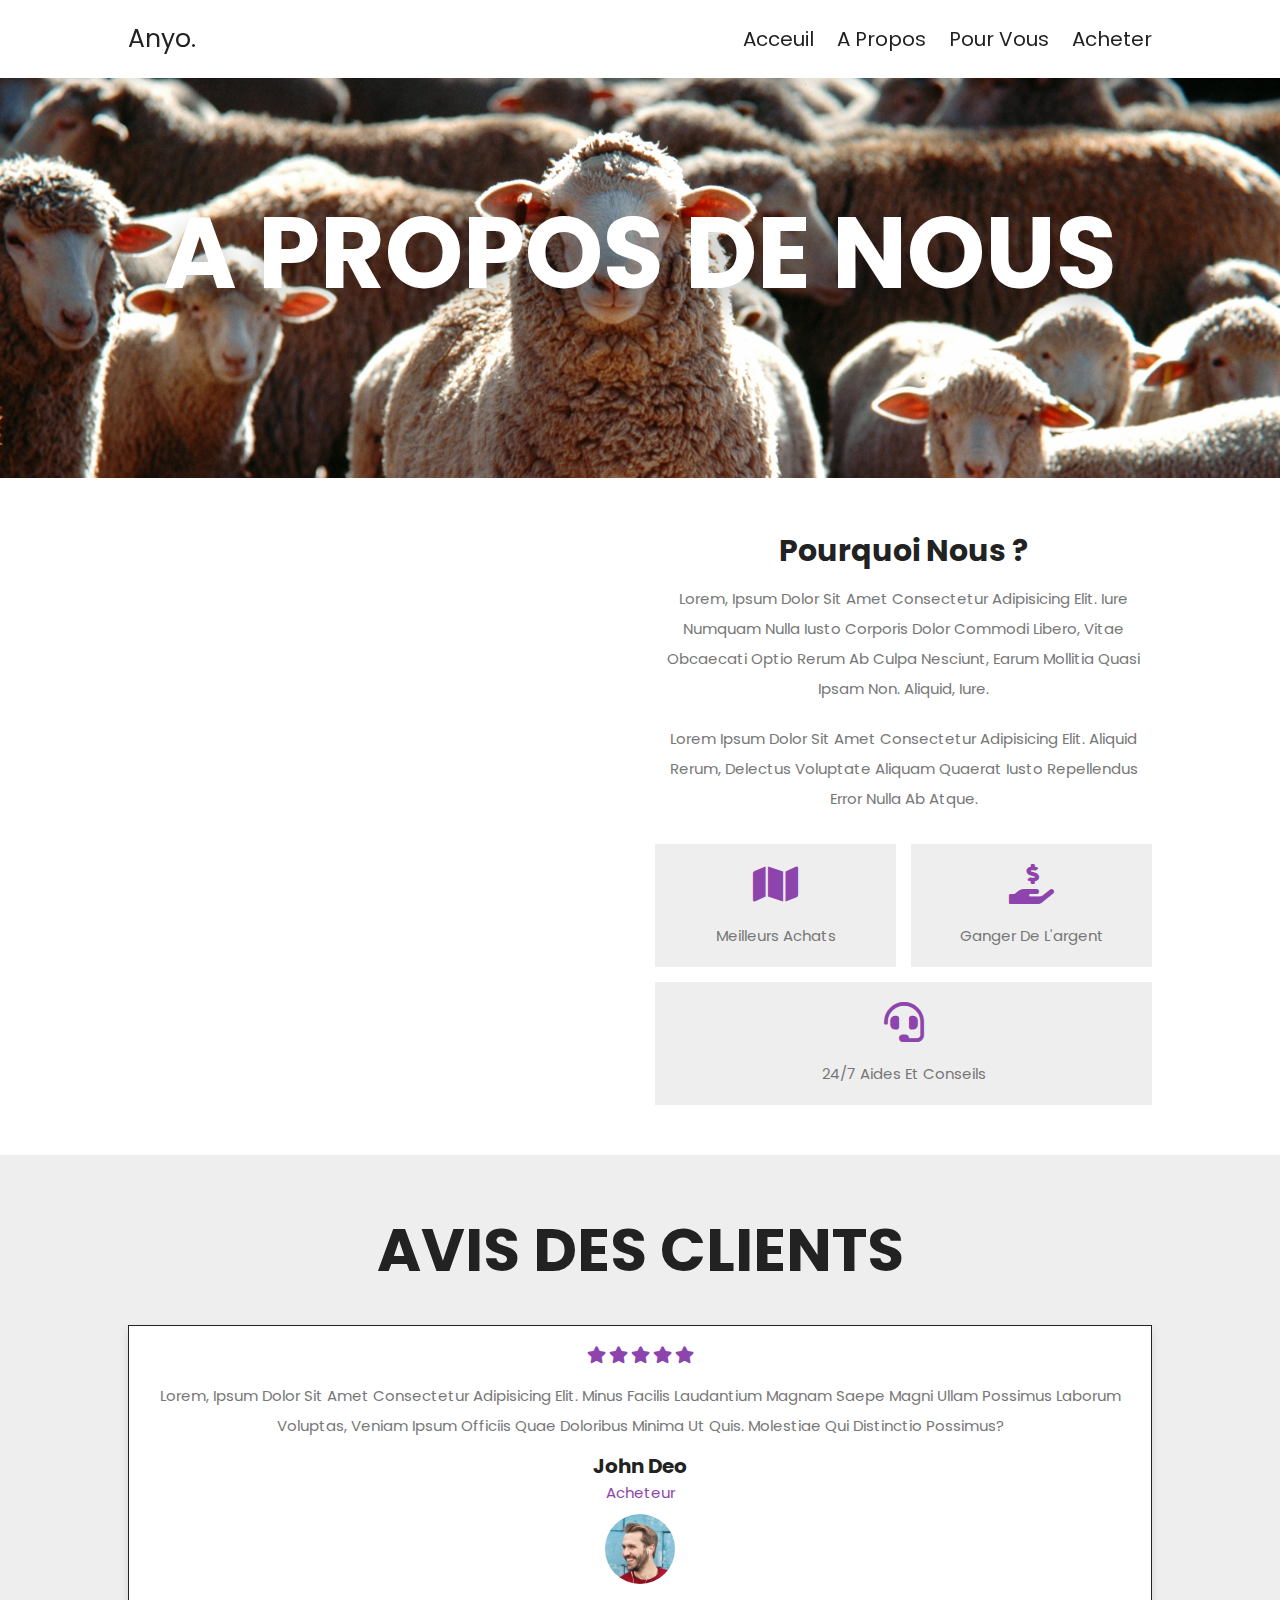
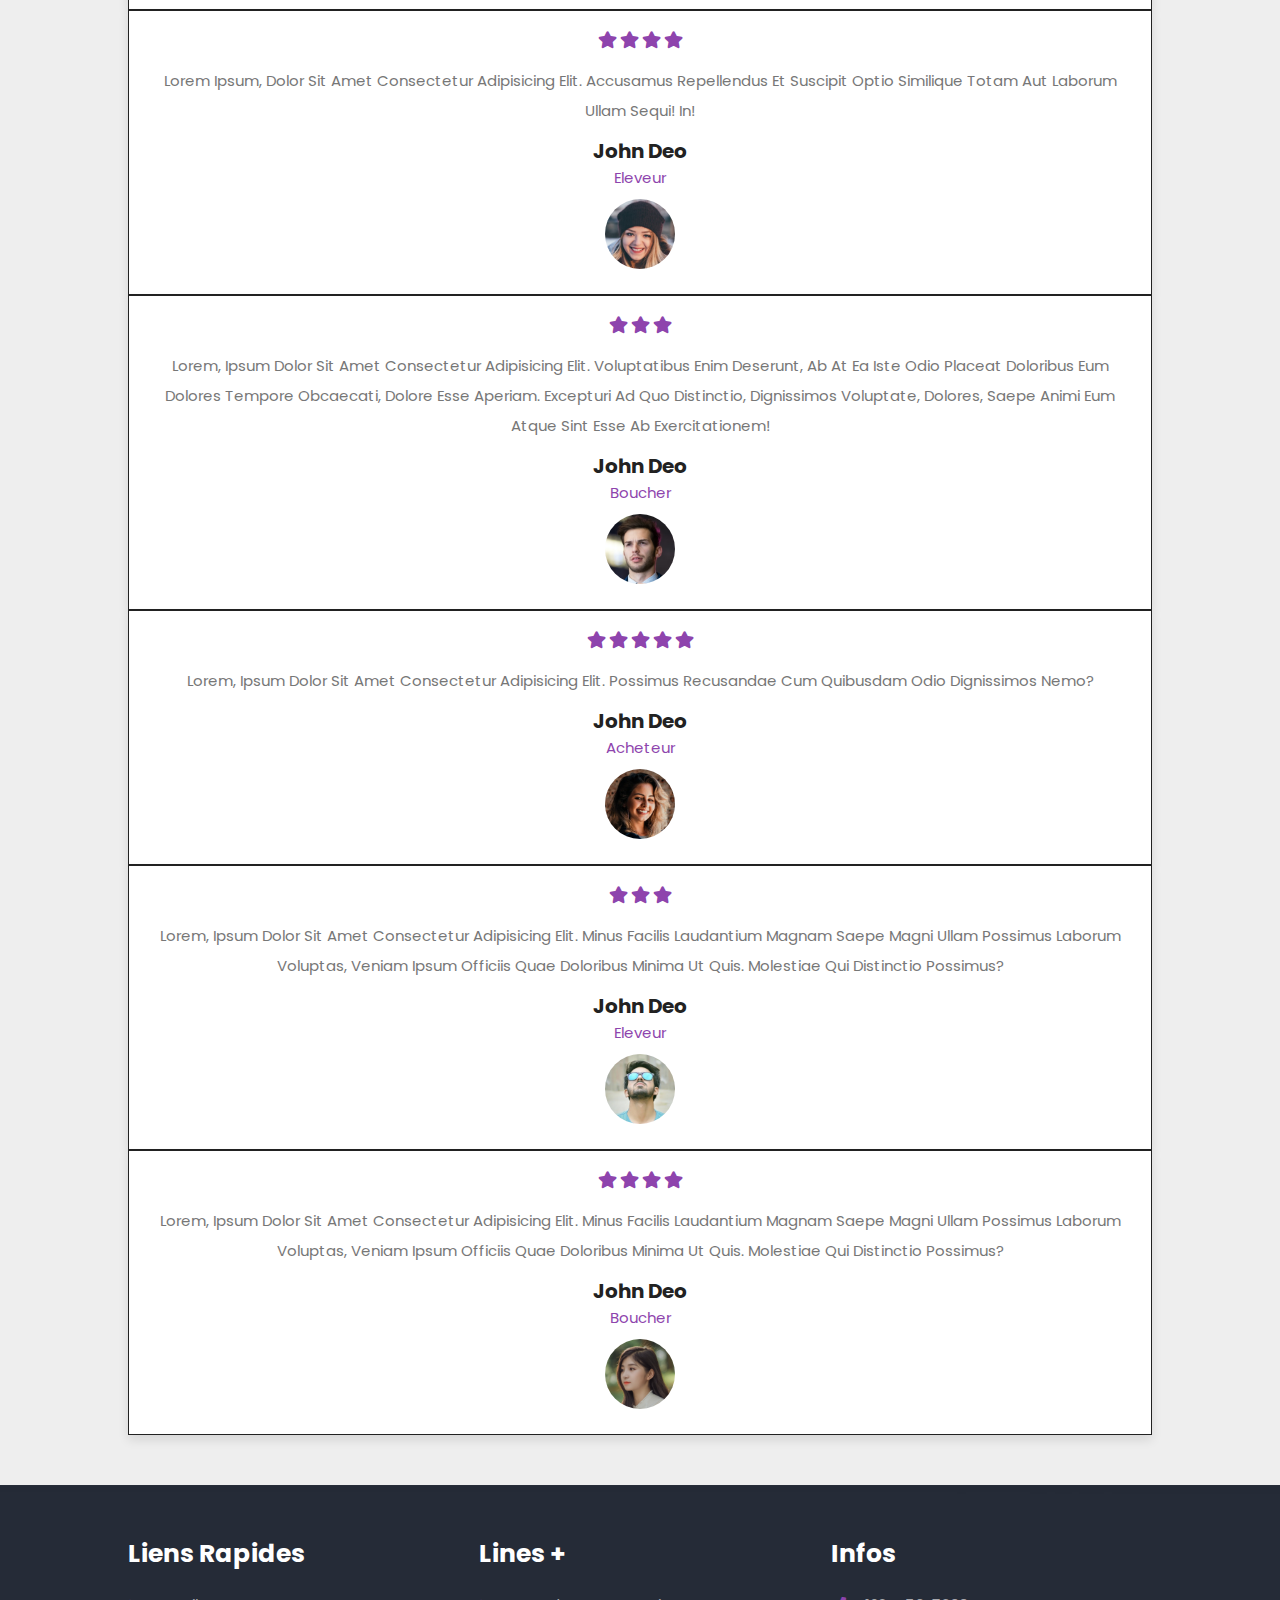
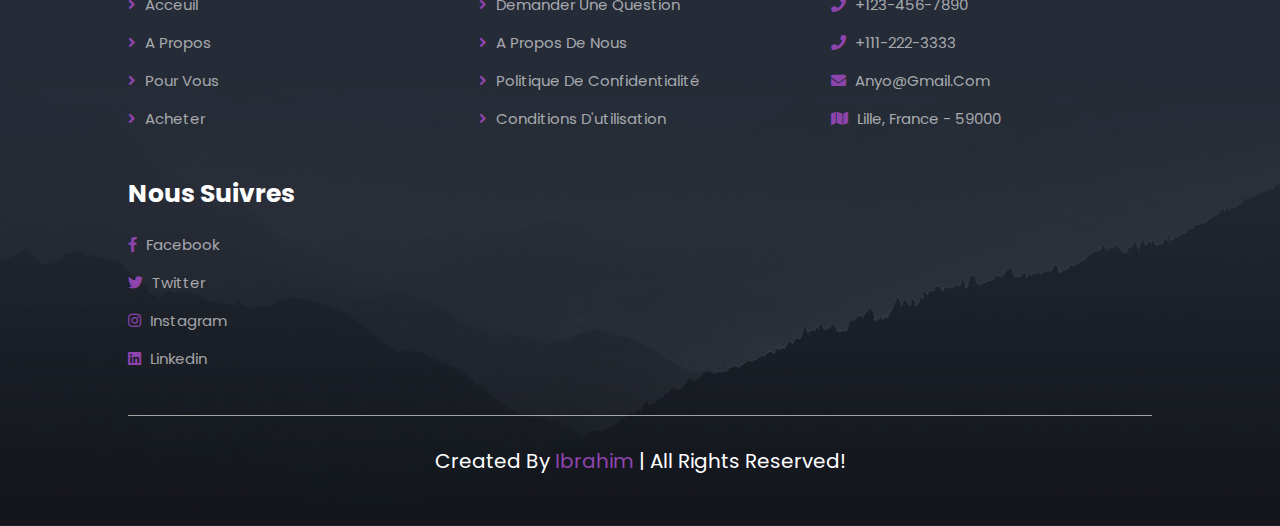
==== agneau/about.html @ 2a2ab8d9 "Agneau first" ====
<!DOCTYPE html>
<html lang="en">
<head>
   <meta charset="UTF-8">
   <meta http-equiv="X-UA-Compatible" content="IE=edge">
   <meta name="viewport" content="width=device-width, initial-scale=1.0">
   <title>about</title>

   <!-- swiper css link  -->
   <link rel="stylesheet" href="https://unpkg.com/swiper@7/swiper-bundle.min.css" />

   <!-- font awesome cdn link  -->
   <link rel="stylesheet" href="https://cdnjs.cloudflare.com/ajax/libs/font-awesome/5.15.4/css/all.min.css">

   <!-- custom css file link  -->
   <link rel="stylesheet" href="css/style.css">

</head>
<body>
   
<!-- header section starts  -->

<section class="header">

   <a href="home.html" class="logo">Anyo.</a>

   <nav class="navbar">
      <a href="/home.html">Acceuil</a>
      <a href="about.html">A Propos</a>
      <a href="package.html">Pour Vous</a>
      <a href="book.html">Acheter</a>
   </nav>

   <div id="menu-btn" class="fas fa-bars"></div>

</section>

<!-- header section ends -->

<div class="heading" style="background:url(images/anoyPic11.jpg) no-repeat">
   <h1>A Propos De Nous</h1>
</div>

<!-- about section starts  -->

<section class="about">

   <div class="image">
      <img src="images/elevage3.jpg" alt="">
   </div>

   <div class="content">
      <h3>Pourquoi Nous ?</h3>
      <p>Lorem, ipsum dolor sit amet consectetur adipisicing elit. Iure numquam nulla iusto corporis dolor commodi libero, vitae obcaecati optio rerum ab culpa nesciunt, earum mollitia quasi ipsam non. Aliquid, iure.</p>
      <p>Lorem ipsum dolor sit amet consectetur adipisicing elit. Aliquid rerum, delectus voluptate aliquam quaerat iusto repellendus error nulla ab atque.</p>
      <div class="icons-container">
         <div class="icons">
            <i class="fas fa-map"></i>
            <span>Meilleurs Achats</span>
         </div>
         <div class="icons">
            <i class="fas fa-hand-holding-usd"></i>
            <span>Ganger De L'argent</span>
         </div>
         <div class="icons">
            <i class="fas fa-headset"></i>
            <span>24/7 Aides Et Conseils</span>
         </div>
      </div>
   </div>

</section>

<!-- about section ends -->

<!-- reviews section starts  -->

<section class="reviews">

   <h1 class="heading-title"> Avis des clients </h1>

   <div class="swiper reviews-slider">

      <div class="swiper-wrapper">

         <div class="swiper-slide slide">
            <div class="stars">
               <i class="fas fa-star"></i>
               <i class="fas fa-star"></i>
               <i class="fas fa-star"></i>
               <i class="fas fa-star"></i>
               <i class="fas fa-star"></i>
            </div>
            <p>Lorem, ipsum dolor sit amet consectetur adipisicing elit. Minus facilis laudantium magnam saepe magni ullam possimus laborum voluptas, veniam ipsum officiis quae doloribus minima ut quis. Molestiae qui distinctio possimus?</p>
            <h3>john deo</h3>
            <span>Acheteur</span>
            <img src="images/pic-1.png" alt="">
         </div>

         <div class="swiper-slide slide">
            <div class="stars">
               <i class="fas fa-star"></i>
               <i class="fas fa-star"></i>
               <i class="fas fa-star"></i>
               <i class="fas fa-star"></i>
            </div>
            <p>Lorem ipsum, dolor sit amet consectetur adipisicing elit. Accusamus repellendus et suscipit optio similique totam aut laborum ullam sequi! In!</p>
            <h3>john deo</h3>
            <span>Eleveur</span>
            <img src="images/pic-2.png" alt="">
         </div>

         <div class="swiper-slide slide">
            <div class="stars">
               <i class="fas fa-star"></i>
               <i class="fas fa-star"></i>
               <i class="fas fa-star"></i>
            </div>
            <p>Lorem, ipsum dolor sit amet consectetur adipisicing elit. Voluptatibus enim deserunt, ab at ea iste odio placeat doloribus eum dolores tempore obcaecati, dolore esse aperiam. Excepturi ad quo distinctio, dignissimos voluptate, dolores, saepe animi eum atque sint esse ab exercitationem!</p>
            <h3>john deo</h3>
            <span>Boucher</span>
            <img src="images/pic-3.png" alt="">
         </div>

         <div class="swiper-slide slide">
            <div class="stars">
               <i class="fas fa-star"></i>
               <i class="fas fa-star"></i>
               <i class="fas fa-star"></i>
               <i class="fas fa-star"></i>
               <i class="fas fa-star"></i>
            </div>
            <p>Lorem, ipsum dolor sit amet consectetur adipisicing elit. Possimus recusandae cum quibusdam odio dignissimos nemo?</p>
            <h3>john deo</h3>
            <span>Acheteur</span>
            <img src="images/pic-4.png" alt="">
         </div>

         <div class="swiper-slide slide">
            <div class="stars">
               <i class="fas fa-star"></i>
               <i class="fas fa-star"></i>
               <i class="fas fa-star"></i>
            </div>
            <p>Lorem, ipsum dolor sit amet consectetur adipisicing elit. Minus facilis laudantium magnam saepe magni ullam possimus laborum voluptas, veniam ipsum officiis quae doloribus minima ut quis. Molestiae qui distinctio possimus?</p>
            <h3>john deo</h3>
            <span>Eleveur</span>
            <img src="images/pic-5.png" alt="">
         </div>

         <div class="swiper-slide slide">
            <div class="stars">
               <i class="fas fa-star"></i>
               <i class="fas fa-star"></i>
               <i class="fas fa-star"></i>
               <i class="fas fa-star"></i>
            </div>
            <p>Lorem, ipsum dolor sit amet consectetur adipisicing elit. Minus facilis laudantium magnam saepe magni ullam possimus laborum voluptas, veniam ipsum officiis quae doloribus minima ut quis. Molestiae qui distinctio possimus?</p>
            <h3>john deo</h3>
            <span>Boucher</span>
            <img src="images/pic-6.png" alt="">
         </div>

      </div>

   </div>

</section>

<!-- reviews section ends -->















<!-- footer section starts  -->

<section class="footer">

   <div class="box-container">

      <div class="box">
         
         <h3>Liens Rapides</h3>
         <a href="/home.html"> <i class="fas fa-angle-right"></i> Acceuil</a>
         <a href="/about.html"> <i class="fas fa-angle-right"></i> A Propos</a>
         <a href="/package.html"> <i class="fas fa-angle-right"></i> Pour Vous</a>
         <a href="/book.html"> <i class="fas fa-angle-right"></i> Acheter</a>
      </div>

      <div class="box">
         <h3>Lines +</h3>
         <a href="#"> <i class="fas fa-angle-right"></i> Demander Une Question</a>
         <a href="#"> <i class="fas fa-angle-right"></i> A Propos De Nous</a>
         <a href="#"> <i class="fas fa-angle-right"></i> Politique De Confidentialité</a>
         <a href="#"> <i class="fas fa-angle-right"></i> Conditions D'utilisation</a>
      </div>

      <div class="box">
         <h3>infos</h3>
         <a href="#"> <i class="fas fa-phone"></i> +123-456-7890 </a>
         <a href="#"> <i class="fas fa-phone"></i> +111-222-3333 </a>
         <a href="#"> <i class="fas fa-envelope"></i> anyo@gmail.com </a>
         <a href="#"> <i class="fas fa-map"></i> Lille, France - 59000 </a>
      </div>

      <div class="box">
         <h3>Nous Suivres</h3>
         <a href="#"> <i class="fab fa-facebook-f"></i> facebook </a>
         <a href="#"> <i class="fab fa-twitter"></i> twitter </a>
         <a href="#"> <i class="fab fa-instagram"></i> instagram </a>
         <a href="#"> <i class="fab fa-linkedin"></i> linkedin </a>
      </div>

   </div>

   <div class="credit"> created by <span>Ibrahim</span> | all rights reserved! </div>

</section>

<!-- footer section ends -->










<!-- swiper js link  -->
<script src="https://unpkg.com/swiper@7/swiper-bundle.min.js"></script>

<!-- custom js file link  -->
<script src="js/script.js"></script>

</body>
</html>
---- agneau/css/style.css ----
@import url('https://fonts.googleapis.com/css2?family=Poppins:wght@100;200;300;400;500;600&display=swap');

:root{
   --main-color:#8e44ad;
   --black:#222;
   --white:#fff;
   --light-black:#777;
   --light-white:#fff9;
   --dark-bg:rgba(0,0,0,.7);
   --light-bg:#eee;
   --border:.1rem solid var(--black);
   --box-shadow:0 .5rem 1rem rgba(0,0,0,.1);
   --text-shadow:0 1.5rem 3rem rgba(0,0,0,.3);
}

*{
   font-family: 'Poppins', sans-serif;
   margin:0; padding:0;
   box-sizing: border-box;
   outline: none; border:none;
   text-decoration: none;
   text-transform: capitalize;
}

html{
   font-size: 62.5%;
   overflow-x: hidden;
}






html::-webkit-scrollbar{
   width: 1rem;
}

html::-webkit-scrollbar-track{
   background-color: var(--white);
}

html::-webkit-scrollbar-thumb{
   background-color: var(--main-color);
}

section{
   padding:5rem 10%;
}

@keyframes fadeIn {
   0%{
      transform: scale(0);
      opacity: 0;
   }
}

.heading{
   background-size: cover !important;
   background-position: center !important;
   padding-top: 10rem;
   padding-bottom:15rem;
   display: flex;
   align-items: center;
   justify-content: center;
}

.heading h1{
   font-size: 10rem;
   text-transform: uppercase;
   color:var(--white);
   text-shadow: var(--text-shadow);
}

.btn{
   display: inline-block;
   background: var(--black);
   margin-top: 1rem;
   color:var(--white);
   font-size: 1.7rem;
   padding:1rem 3rem;
   cursor: pointer;
}

.btn:hover{
   background: var(--main-color);
}

.heading-title{
   text-align: center;
   margin-bottom: 3rem;
   font-size: 6rem;
   text-transform: uppercase;
   color:var(--black);
}

.header{
   position: sticky;
   top:0; left:0; right:0;
   z-index: 1000;
   background-color: var(--white);
   display: flex;
   padding-top: 2rem;
   padding-bottom: 2rem;
   box-shadow: var(--box-shadow);
   align-items: center;
   justify-content: space-between;
}

.header .logo{
   font-size: 2.5rem;
   color:var(--black);
}

.header .navbar a{
   font-size: 2rem;
   margin-left: 2rem;
   color:var(--black);
}

.header .navbar a:hover{
   color:var(--main-color);
}

#menu-btn{
   font-size: 2.5rem;
   cursor: pointer;
   color:var(--black);
   display: none;
}

.home{
   padding:0;
}

.home .slide{
   text-align: center;
   padding:2rem;
   display: flex;
   align-items: center;
   justify-content: center;
   background-size: cover !important;
   background-position: center !important;
   min-height: 60rem;
}

.home .slide .content{
   width: 85rem;
   display: none;
}

.home .swiper-slide-active .content{
   display: inline-block;
}

.home .slide .content span{
   display: block;
   font-size: 2.2rem;
   color: var(--light-white);
   padding-bottom: 1rem;
   animation:fadeIn .2s linear backwards .2s;
}

.home .slide .content h3{
   font-size: 6vw;
   color:var(--white);
   text-transform: uppercase;
   line-height: 1;
   text-shadow: var(--text-shadow);
   padding:1rem 0;
   animation:fadeIn .2s linear backwards .4s;
}

.home .slide .content .btn{
   animation:fadeIn .2s linear backwards .6s;
}

.home .swiper-button-next,
.home .swiper-button-prev{
   top:inherit;
   left: inherit;
   bottom: 0;
   right: 0;
   height: 7rem;
   width: 7rem;
   background: var(--white);
   color:var(--black);
}

.home .swiper-button-next:hover,
.home .swiper-button-prev:hover{
   background: var(--main-color);
   color:var(--white);
}

.home .swiper-button-next::after,
.home .swiper-button-prev::after{
   font-size: 2rem;
}

.home .swiper-button-prev{
   right: 7rem;
}

.services .box-container{
   display: grid;
   grid-template-columns: repeat(auto-fit, minmax(16rem, 1fr));
   gap: 1.5rem;
}

.services .box-container .box{
   padding:3rem 2rem;
   text-align: center;
   background: var(--main-color);
   cursor: pointer;
}

.services .box-container .box:hover{
   background: var(--black);
}

.services .box-container .box img{
   height: 7rem;
}

.services .box-container .box h3{
   color:var(--white);
   font-size: 1.7rem;
   padding-top: 1rem;
}

.home-about{
   display: flex;
   align-items: center;
   flex-wrap: wrap;
}

.home-about .image{
   flex:1 1 41rem;
}

.home-about .image img{
   width: 100%;
}

.home-about .content{
   flex:1 1 41rem;
   padding:3rem;
   background: var(--light-bg);
}

.home-about .content h3{
   font-size: 3rem;
   color:var(--black);
}

.home-about .content p{
   font-size: 1.5rem;
   padding:1rem 0;
   line-height: 2;
   color:var(--black);
}

.home-packages{
   background: var(--light-bg);
}

.home-packages .box-container{
   display: grid;
   grid-template-columns: repeat(auto-fit, minmax(30rem, 1fr));
   gap: 2rem;
}

.home-packages .box-container .box{
   border:var(--border);
   box-shadow: var(--box-shadow);
   background: var(--white);
}

.home-packages .box-container .box:hover .image img{
   transform: scale(1.1);
}

.home-packages .box-container .box .image{
   height: 25rem;
   overflow: hidden;
}

.home-packages .box-container .box .image img{
   height: 100%;
   width: 100%;
   object-fit: cover;
   transition: .2s linear;
}

.home-packages .box-container .box .content{
   padding:2rem;
   text-align: center;
}

.home-packages .box-container .box .content h3{
   font-size: 2.5rem;
   color:var(--black);
}

.home-packages .box-container .box .content p{
   font-size: 1.5rem;
   color:var(--light-black);
   line-height: 2;
   padding:1rem 0;
}

.home-packages .load-more{
   text-align: center;
   margin-top: 2rem;
}

.home-offer{
   text-align: center;
}

.home-offer .content{
   max-width:70rem;
   margin:0 auto;
}

.home-offer .content h3{
   font-size: 3.5rem;
   text-transform: uppercase;
   color:var(--black);
}

.home-offer .content p{
   font-size: 1.5rem;
   color:var(--light-black);
   line-height: 2;
   padding:1rem 0;
}

.about{
   display: flex;
   align-items: center;
   flex-wrap: wrap;
   gap:3rem;
}

.about .image{
   flex:1 1 41rem;
}

.about .image img{
   width: 100%;
}

.about .content{
   flex:1 1 41rem;
   text-align: center;
}

.about .content h3{
   font-size: 3rem;
   color:var(--black);
}

.about .content p{
   font-size: 1.5rem;
   color:var(--light-black);
   line-height: 2;
   padding:1rem 0;
}

.about .content .icons-container{
   margin-top: 2rem;
   display: flex;
   flex-wrap: wrap;
   gap:1.5rem;
   align-items: flex-end;
}

.about .content .icons-container .icons{
   background: var(--light-bg);
   padding:2rem;
   flex:1 1 16rem;
}

.about .content .icons-container .icons i{
   font-size: 4rem;
   margin-bottom: 2rem;
   color:var(--main-color);
}

.about .content .icons-container .icons span{
   font-size: 1.5rem;
   color:var(--light-black);
   display:block;
}

.reviews{
   background: var(--light-bg);
}

.reviews .slide{
   padding:2rem;
   border:var(--border);
   background: var(--white);
   text-align: center;
   box-shadow: var(--box-shadow);
   user-select: none;
}

.reviews .slide .stars{
   padding-bottom: .5rem;
}

.reviews .slide .stars i{
   font-size: 1.7rem;
   color:var(--main-color);
}

.reviews .slide p{
   font-size: 1.5rem;
   color:var(--light-black);
   line-height: 2;
   padding:1rem 0;
}

.reviews .slide h3{
   font-size: 2rem;
   color:var(--black);
}

.reviews .slide span{
   font-size: 1.5rem;
   color:var(--main-color);
   display: block;
}

.reviews .slide img{
   height: 7rem;
   width: 7rem;
   border-radius: 50%;
   margin-top: 1rem;
}

.packages .box-container{
   display: grid;
   grid-template-columns: repeat(auto-fit, minmax(30rem, 1fr));
   gap: 2rem;
}

.packages .box-container .box{
   border:var(--border);
   box-shadow: var(--box-shadow);
   background: var(--white);
   display: none;
}

.packages .box-container .box:nth-child(1),
.packages .box-container .box:nth-child(2),
.packages .box-container .box:nth-child(3),
.packages .box-container .box:nth-child(4),
.packages .box-container .box:nth-child(5),
.packages .box-container .box:nth-child(6){
   display: inline-block;
}

.packages .box-container .box:hover .image img{
   transform: scale(1.1);
}

.packages .box-container .box .image{
   height: 25rem;
   overflow: hidden;
}

.packages .box-container .box .image img{
   height: 100%;
   width: 100%;
   object-fit: cover;
   transition: .2s linear;
}

.packages .box-container .box .content{
   padding:2rem;
   text-align: center;
}

.packages .box-container .box .content h3{
   font-size: 2.5rem;
   color:var(--black);
}

.packages .box-container .box .content p{
   font-size: 1.5rem;
   color:var(--light-black);
   line-height: 2;
   padding:1rem 0;
}

.packages .load-more{
   text-align: center;
   margin-top: 2rem;
}

.booking .book-form{
   padding:2rem;
   background: var(--light-bg);
}

.booking .book-form .flex{
   display: flex;
   flex-wrap: wrap;
   gap:2rem;
}

.booking .book-form .flex .inputBox{
   flex:1 1 41rem;
}

.booking .book-form .flex .inputBox input{
   width: 100%;
   padding:1.2rem 1.4rem;
   font-size: 1.6rem;
   color:var(--light-black);
   text-transform: none;
   margin-top: 1.5rem;
   border:var(--border);
}

.booking .book-form .flex .inputBox input:focus{
   background: var(--black);
   color:var(--white);
}

.booking .book-form .flex .inputBox input:focus::placeholder{
   color:var(--light-white);
}

.booking .book-form .flex .inputBox span{
   font-size: 1.5rem;
   color:var(--light-black);
}

.booking .book-form .btn{
   margin-top: 2rem;
}










.footer{
   background: url(../images/footer-bg.jpg) no-repeat;
   background-size: cover;
   background-position: center;
}

.footer .box-container{
   display: grid;
   grid-template-columns: repeat(auto-fit, minmax(25rem, 1fr));
   gap: 3rem;
}

.footer .box-container .box h3{
   color:var(--white);
   font-size: 2.5rem;
   padding-bottom: 2rem;
}

.footer .box-container .box a{
   color:var(--light-white);
   font-size: 1.5rem;
   padding-bottom: 1.5rem;
   display: block;
}

.footer .box-container .box a i{
   color:var(--main-color);
   padding-right: .5rem;
   transition: .2s linear;
}

.footer .box-container .box a:hover i{
   padding-right: 2rem;
}

.footer .credit{
   text-align: center;
   padding-top: 3rem;
   margin-top: 3rem;
   border-top: .1rem solid var(--light-white);
   font-size: 2rem;
   color:var(--white);
}

.footer .credit span{
   color:var(--main-color);
}
















/* media queries  */

@media (max-width:1200px){

   section{
      padding:3rem 5%;
   }

}

@media (max-width:991px){

   html{
      font-size: 55%;
   }

   section{
      padding:3rem 2rem;
   }

   .home .slide .content h3{
      font-size: 10vw;
   }

}

@media (max-width:768px){

   .heading h1{
      font-size: 4rem;
   }

   #menu-btn{
      display: inline-block;
      transition: .2s linear;
   }

   #menu-btn.fa-times{
      transform: rotate(180deg);
   }

   .header .navbar{
      position: absolute;
      top:99%; left:0; right:0;
      background-color: var(--white);
      border-top: var(--border);
      padding:2rem;
      transition: .2s linear;
      clip-path: polygon(0 0, 100% 0, 100% 0, 0 0);
   }

   .header .navbar.active{
      clip-path: polygon(0 0, 100% 0, 100% 100%, 0 100%);
   }

   .header .navbar a{
      display: block;
      margin:2rem;
      text-align: center;
   }

}

@media (max-width:450px){

   html{
      font-size: 50%;
   }

   .heading-title{
      font-size: 3.5rem;
   }

}
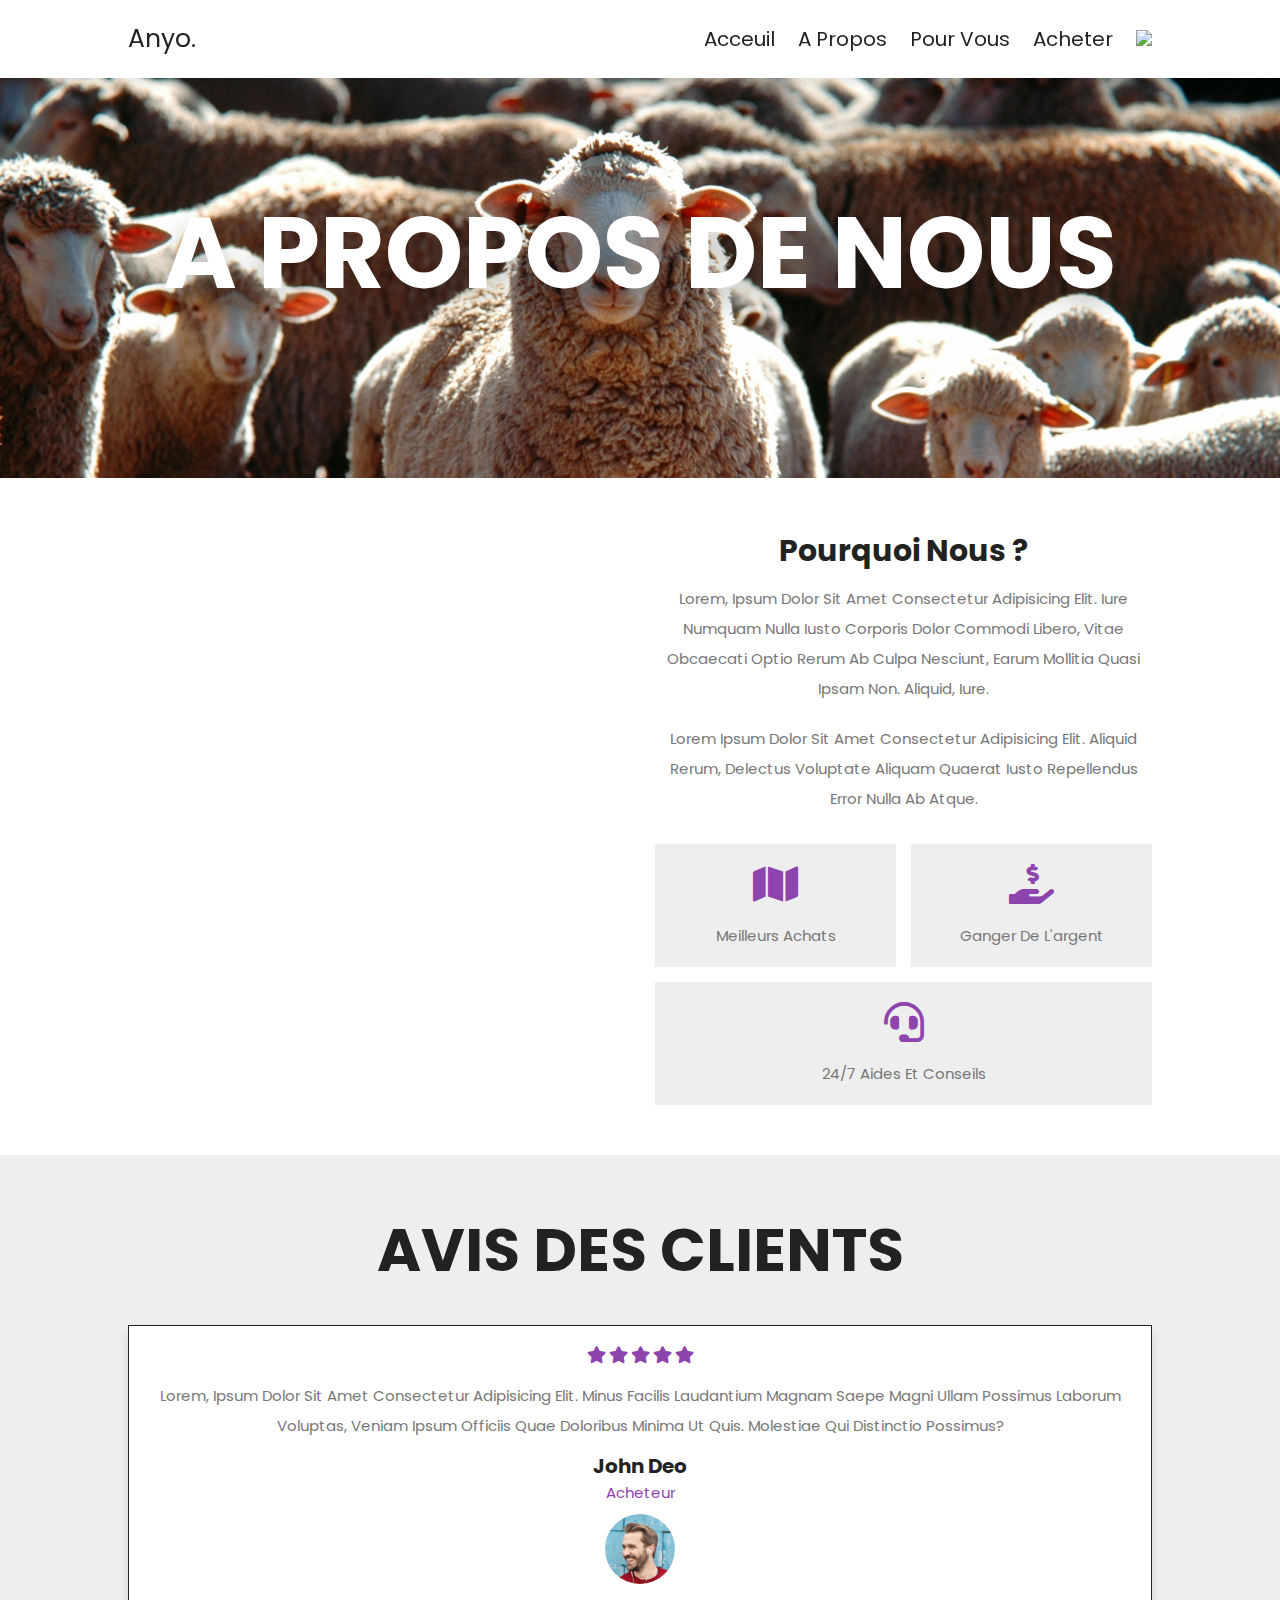
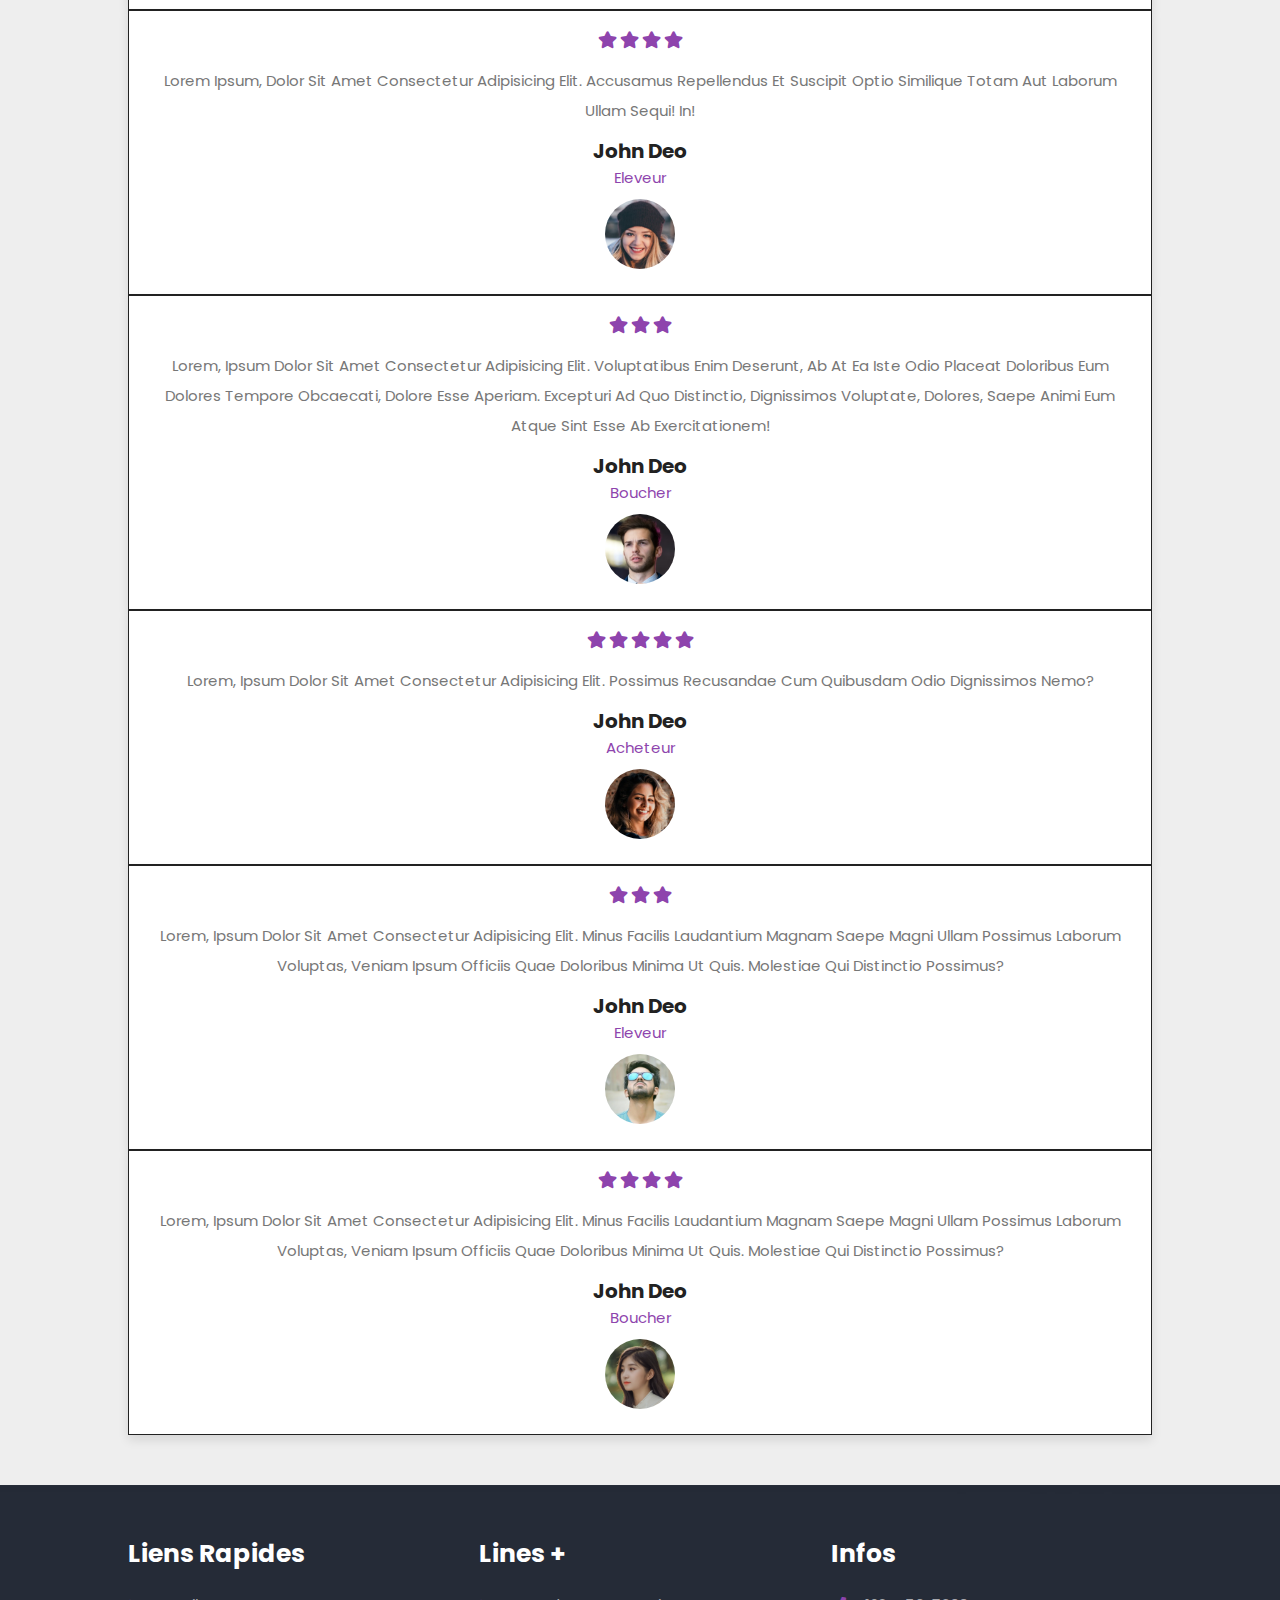
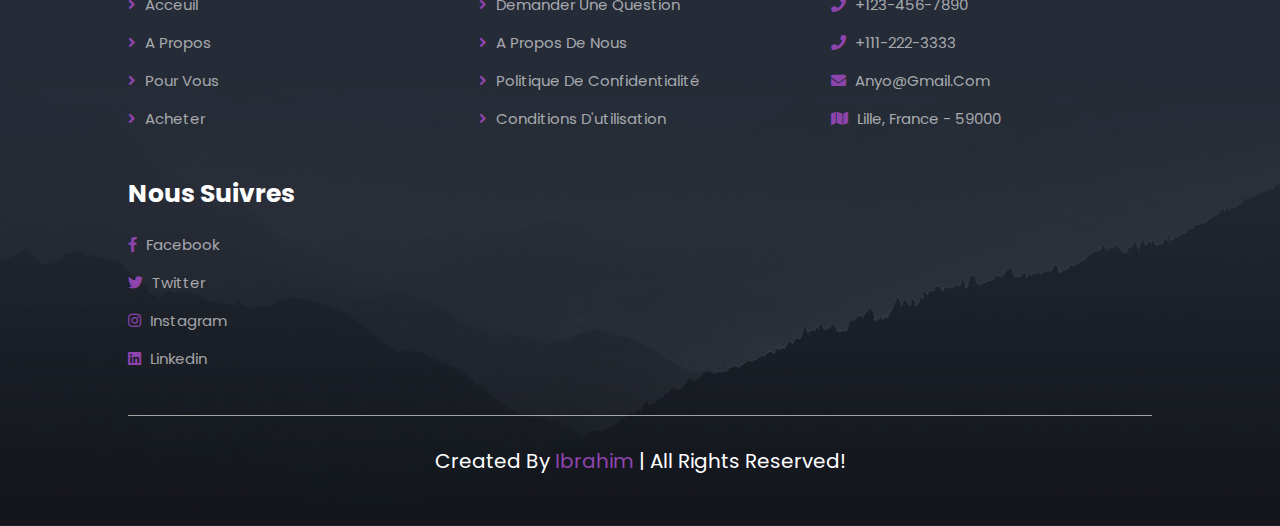
==== commit fd81553d: "Dernière modification, dark mode not working everywhere" ====
--- a/agneau/about.html
+++ b/agneau/about.html
@@ -24,11 +24,13 @@
 
    <a href="home.html" class="logo">Anyo.</a>
 
+  
    <nav class="navbar">
       <a href="/home.html">Acceuil</a>
       <a href="about.html">A Propos</a>
       <a href="package.html">Pour Vous</a>
       <a href="book.html">Acheter</a>
+      <a> <img src="/images/moon.png"  id="icon"></a>
    </nav>
 
    <div id="menu-btn" class="fas fa-bars"></div>
--- a/agneau/css/style.css
+++ b/agneau/css/style.css
@@ -13,6 +13,28 @@
    --text-shadow:0 1.5rem 3rem rgba(0,0,0,.3);
 }
 
+
+
+.dark-theme {
+   --main-color:rgb(43, 35, 35);
+   --black:rgb(167, 20, 20); 
+   --white:#fff;
+   --light-black:rgb(161, 152, 152);
+   --light-white:rgba(248, 248, 248, 0.932);
+   --dark-bg:rgba(0,0,0,.7);
+   --light-bg:rgb(7, 7, 7);
+   --border:.1rem solid var(--black);
+   --box-shadow:0 .5rem 1rem rgba(238, 247, 238, 0.932);
+   --text-shadow:0 1.5rem 3rem rgba(235, 222, 222, 0.3);
+   --background-color : #000;
+} 
+
+#icon{
+   width: 30px;
+   cursor: pointer;
+}
+
+
 *{
    font-family: 'Poppins', sans-serif;
    margin:0; padding:0;
@@ -20,6 +42,11 @@
    outline: none; border:none;
    text-decoration: none;
    text-transform: capitalize;
+   
+}
+
+body{
+   background-color: var(--background-color);
 }
 
 html{
@@ -690,4 +717,7 @@
       font-size: 3.5rem;
    }
 
-}+}
+
+
+
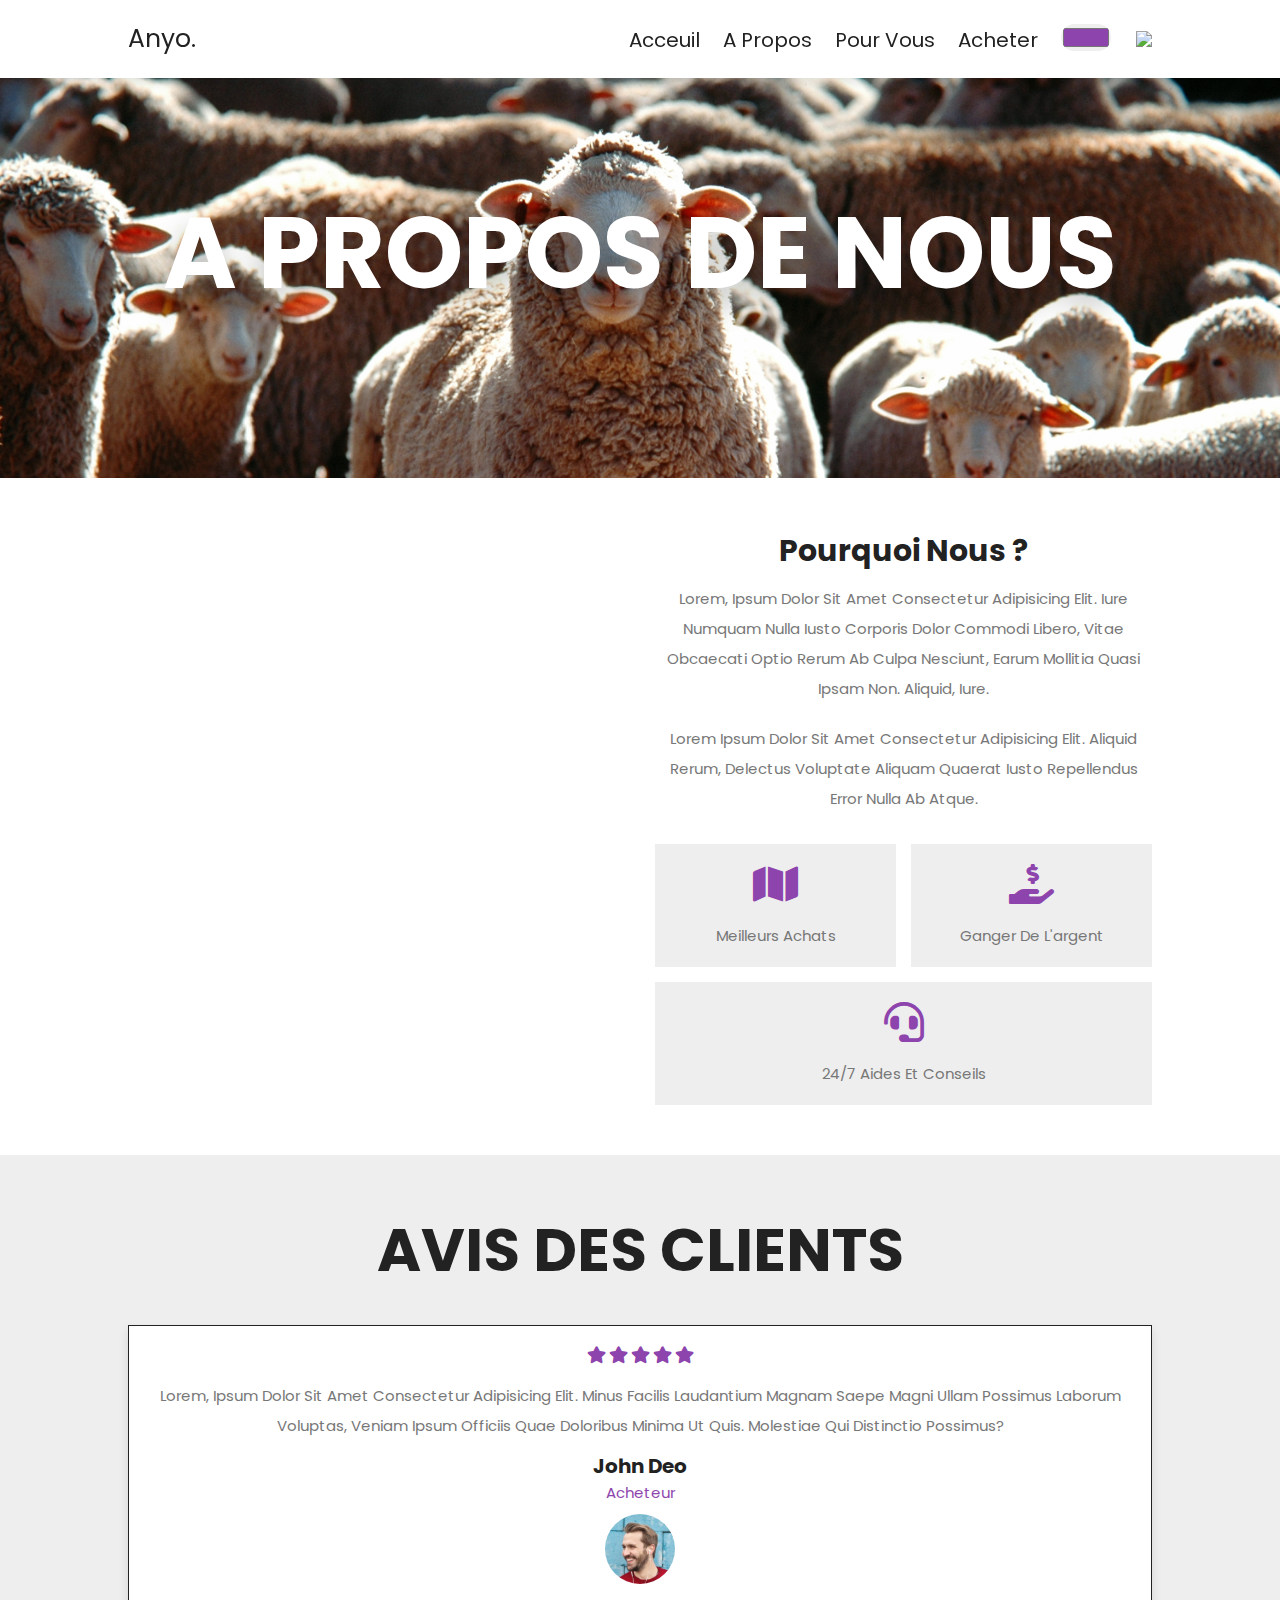
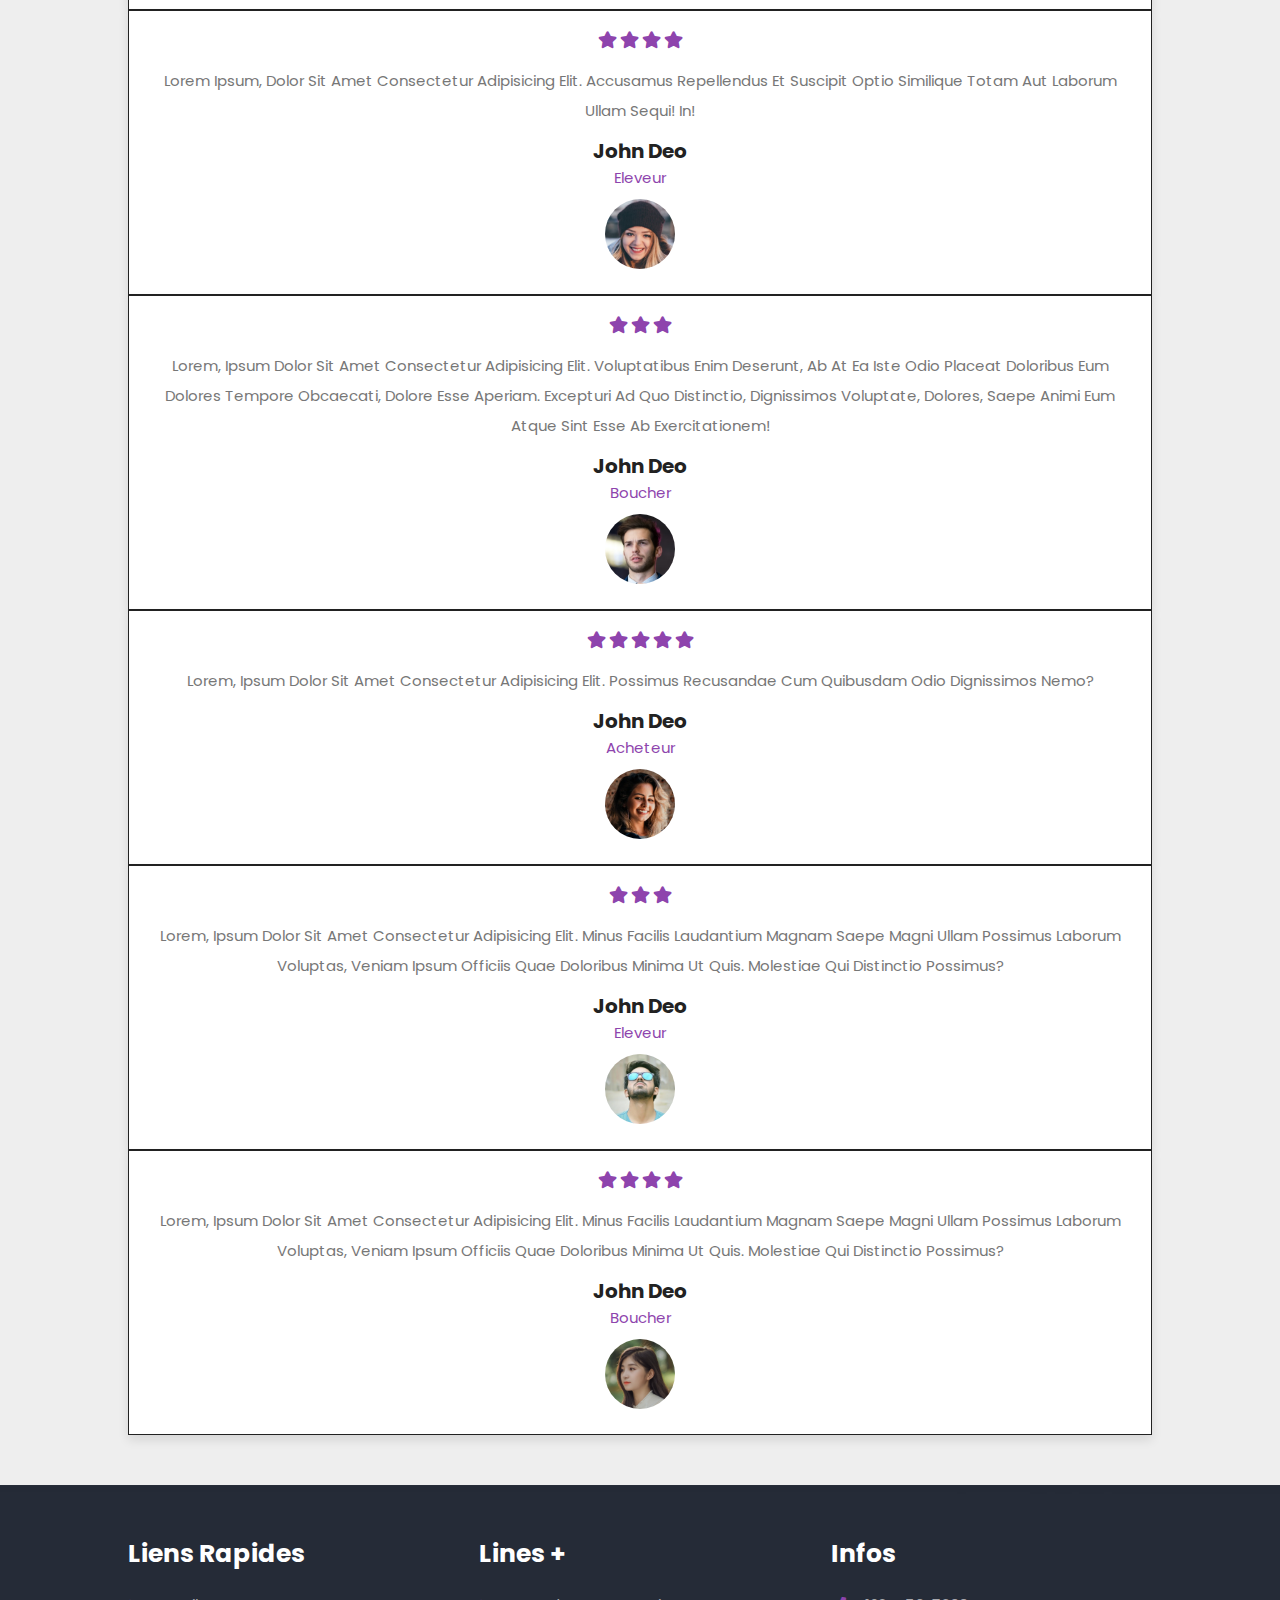
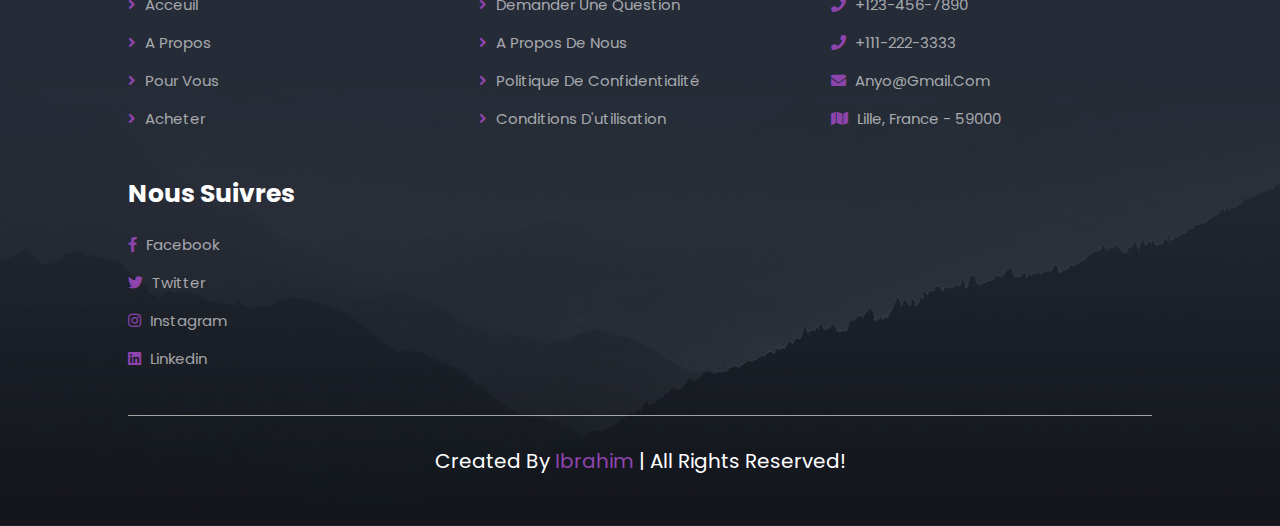
==== commit 9ebfbc94: "last version" ====
--- a/agneau/about.html
+++ b/agneau/about.html
@@ -1,5 +1,5 @@
 <!DOCTYPE html>
-<html lang="en">
+<html lang="en" data-theme="light">
 <head>
    <meta charset="UTF-8">
    <meta http-equiv="X-UA-Compatible" content="IE=edge">
@@ -26,11 +26,14 @@
 
   
    <nav class="navbar">
+
       <a href="/home.html">Acceuil</a>
       <a href="about.html">A Propos</a>
       <a href="package.html">Pour Vous</a>
       <a href="book.html">Acheter</a>
-      <a> <img src="/images/moon.png"  id="icon"></a>
+      <a>  <input type="color" id="colorpicker" value="#8e44ad" > </a>
+      <a> <img src="/images/moon.png" name="theme2" id="icon"></a>
+     
    </nav>
 
    <div id="menu-btn" class="fas fa-bars"></div>
--- a/agneau/css/style.css
+++ b/agneau/css/style.css
@@ -13,6 +13,23 @@
    --text-shadow:0 1.5rem 3rem rgba(0,0,0,.3);
 }
 
+
+/*
+html[data-theme='dark']{
+   --main-color:rgb(43, 35, 35);
+   --black:rgb(167, 20, 20); 
+   --white:#fff;
+   --light-black:rgb(161, 152, 152);
+   --light-white:rgba(248, 248, 248, 0.932);
+   --dark-bg:rgba(0,0,0,.7);
+   --light-bg:rgb(7, 7, 7);
+   --border:.1rem solid var(--black);
+   --box-shadow:0 .5rem 1rem rgba(238, 247, 238, 0.932);
+   --text-shadow:0 1.5rem 3rem rgba(235, 222, 222, 0.3);
+   --background-color : #000;
+
+}
+*/
 
 
 .dark-theme {
@@ -29,11 +46,18 @@
    --background-color : #000;
 } 
 
+
+
 #icon{
    width: 30px;
    cursor: pointer;
 }
 
+
+#colorpicker{
+   border-radius: 30px;
+   
+}
 
 *{
    font-family: 'Poppins', sans-serif;
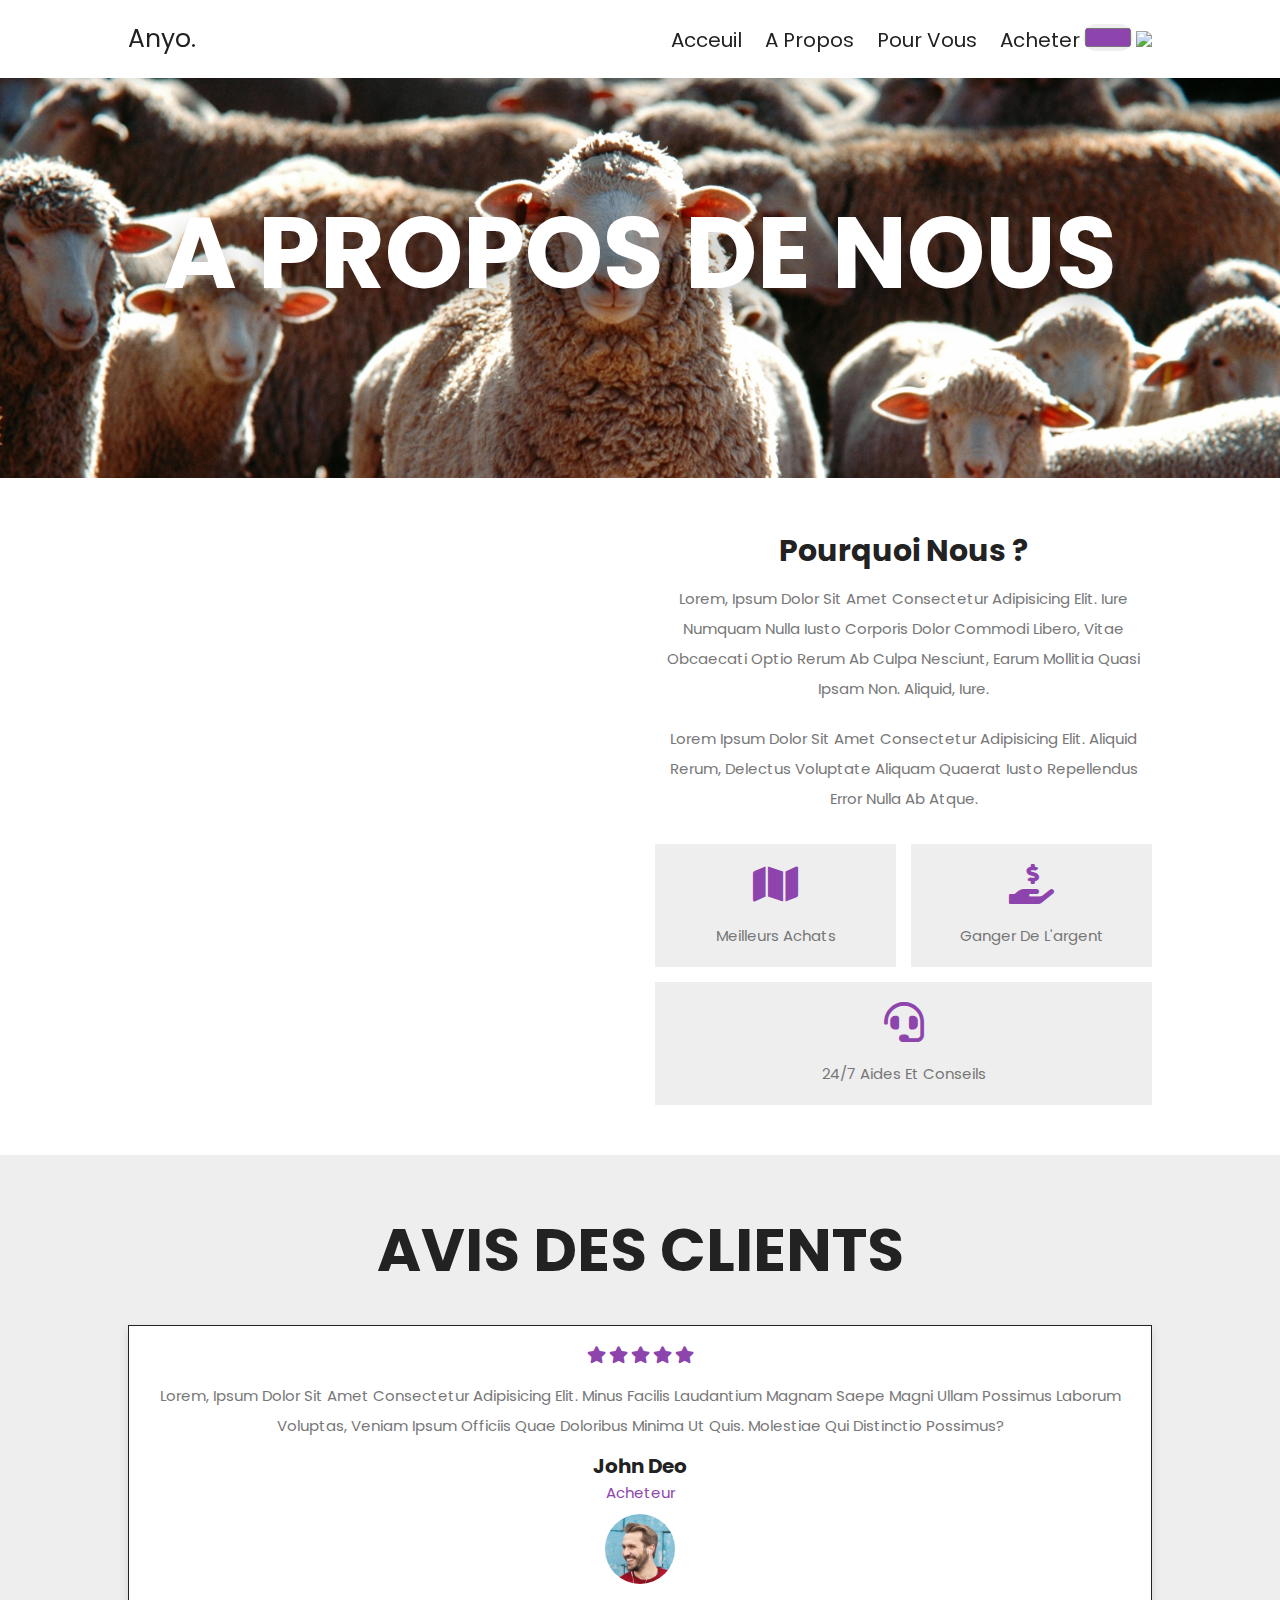
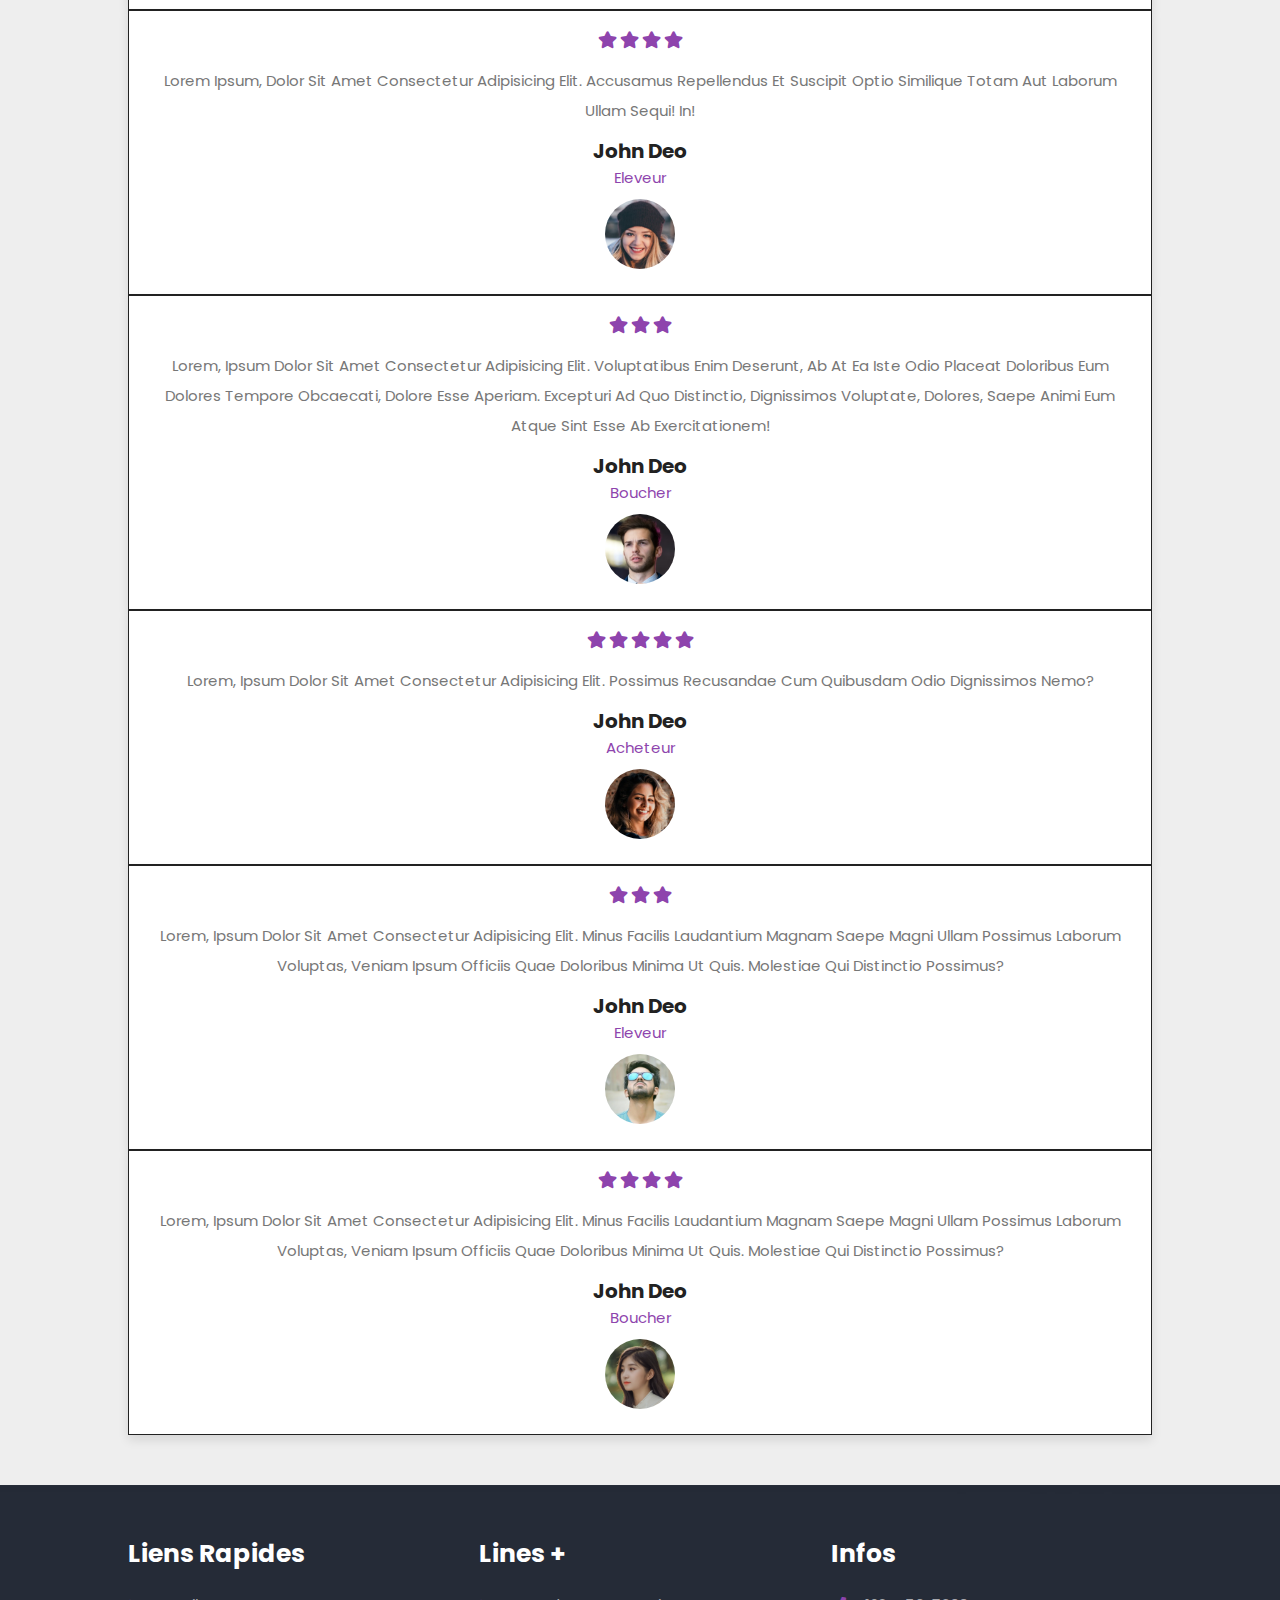
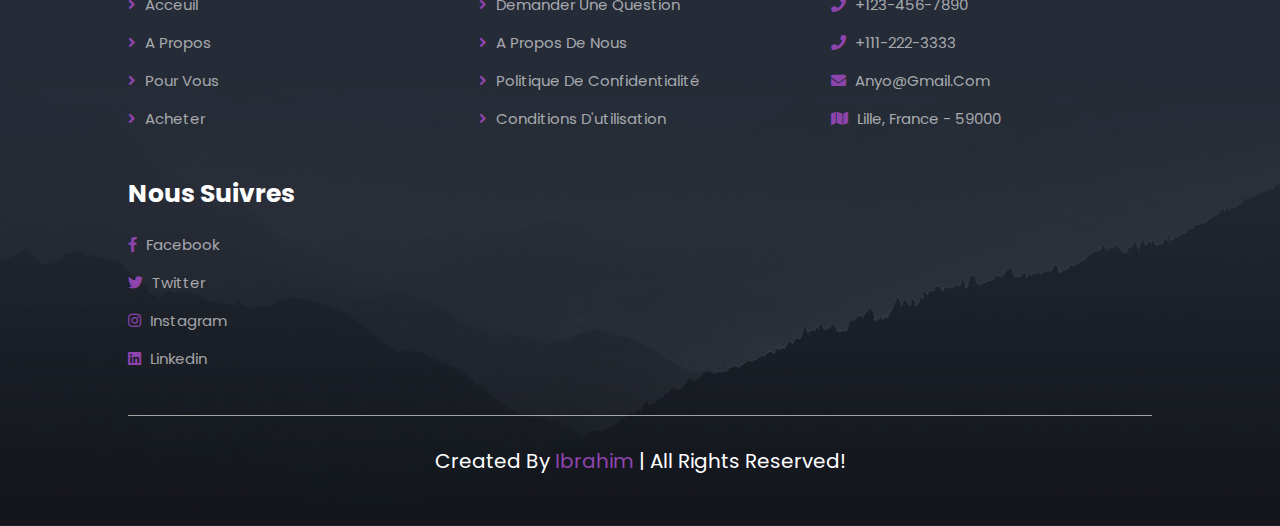
==== commit afffa50d: "WC3 correction check" ====
--- a/agneau/about.html
+++ b/agneau/about.html
@@ -31,8 +31,8 @@
       <a href="about.html">A Propos</a>
       <a href="package.html">Pour Vous</a>
       <a href="book.html">Acheter</a>
-      <a>  <input type="color" id="colorpicker" value="#8e44ad" > </a>
-      <a> <img src="/images/moon.png" name="theme2" id="icon"></a>
+      <input type="color" id="colorpicker" value="#8e44ad" > 
+      <img src="/images/moon.png" name="theme2" id="icon">
      
    </nav>
 
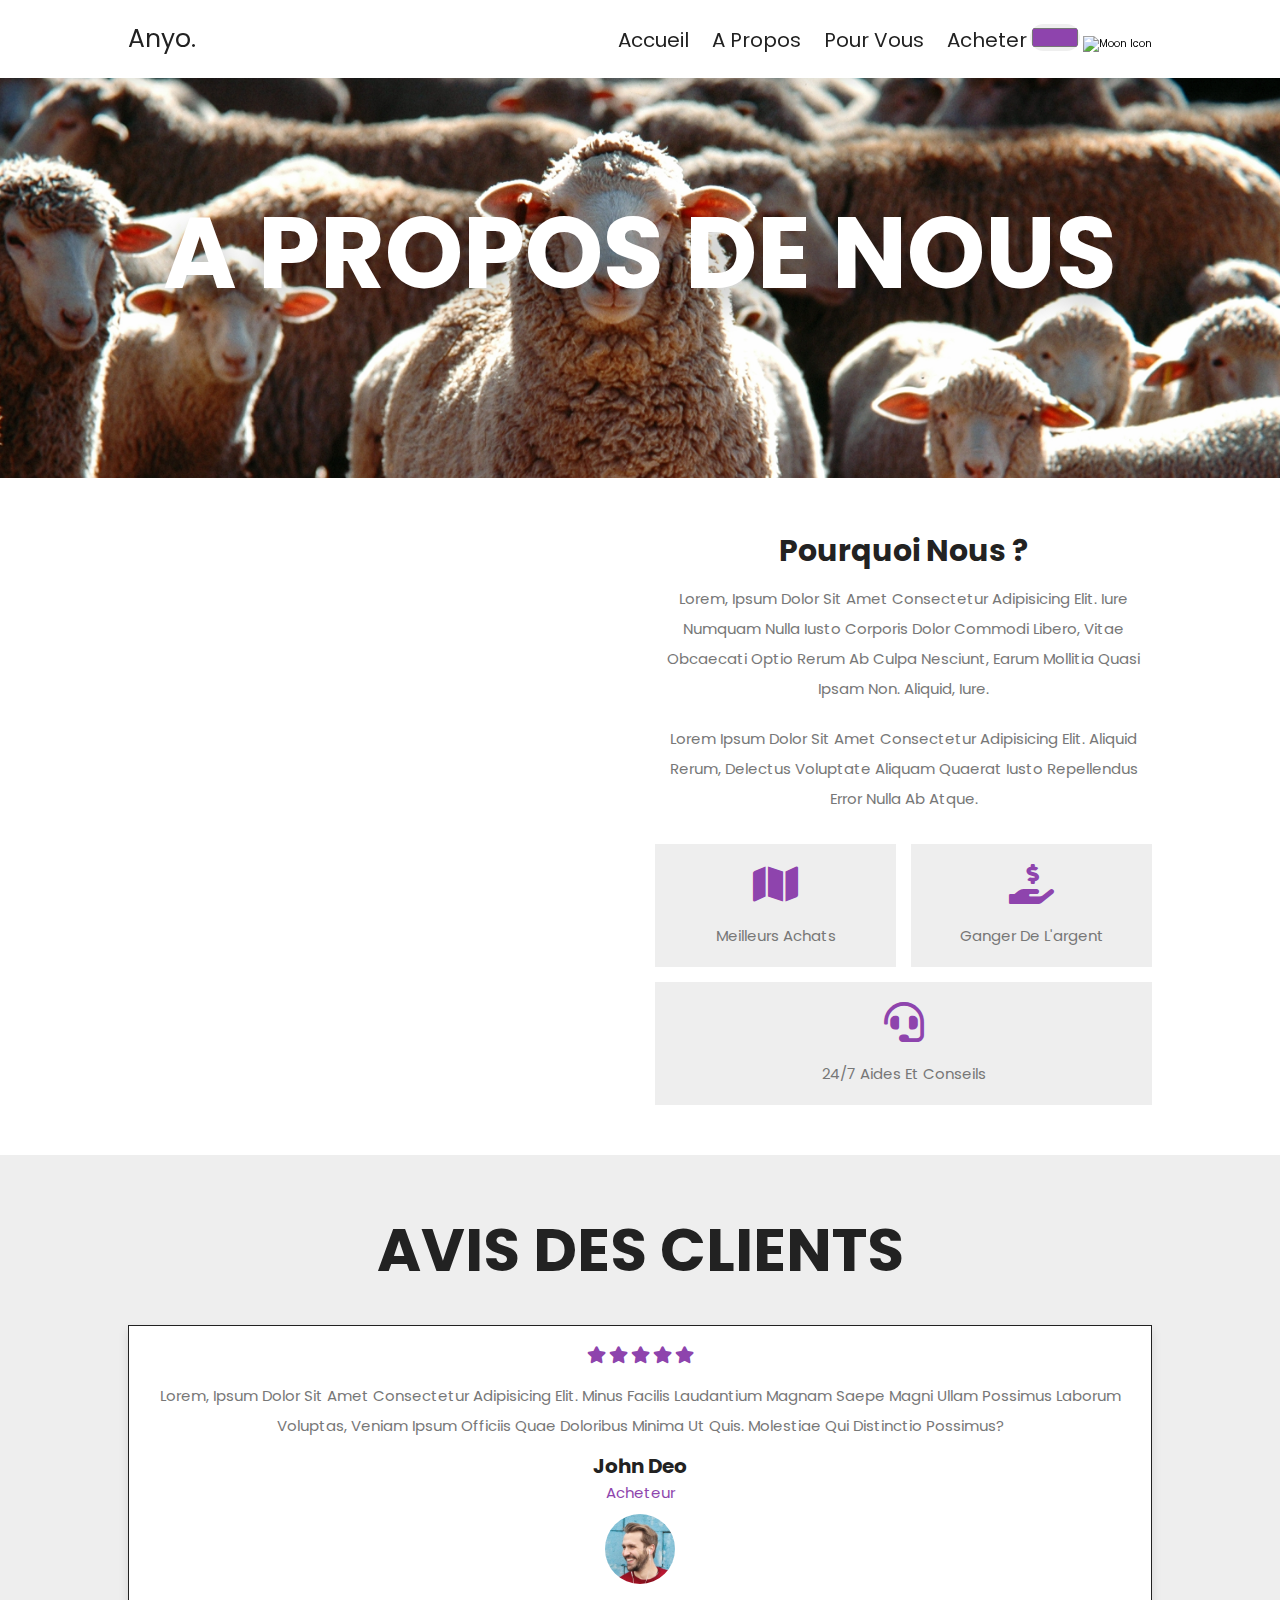
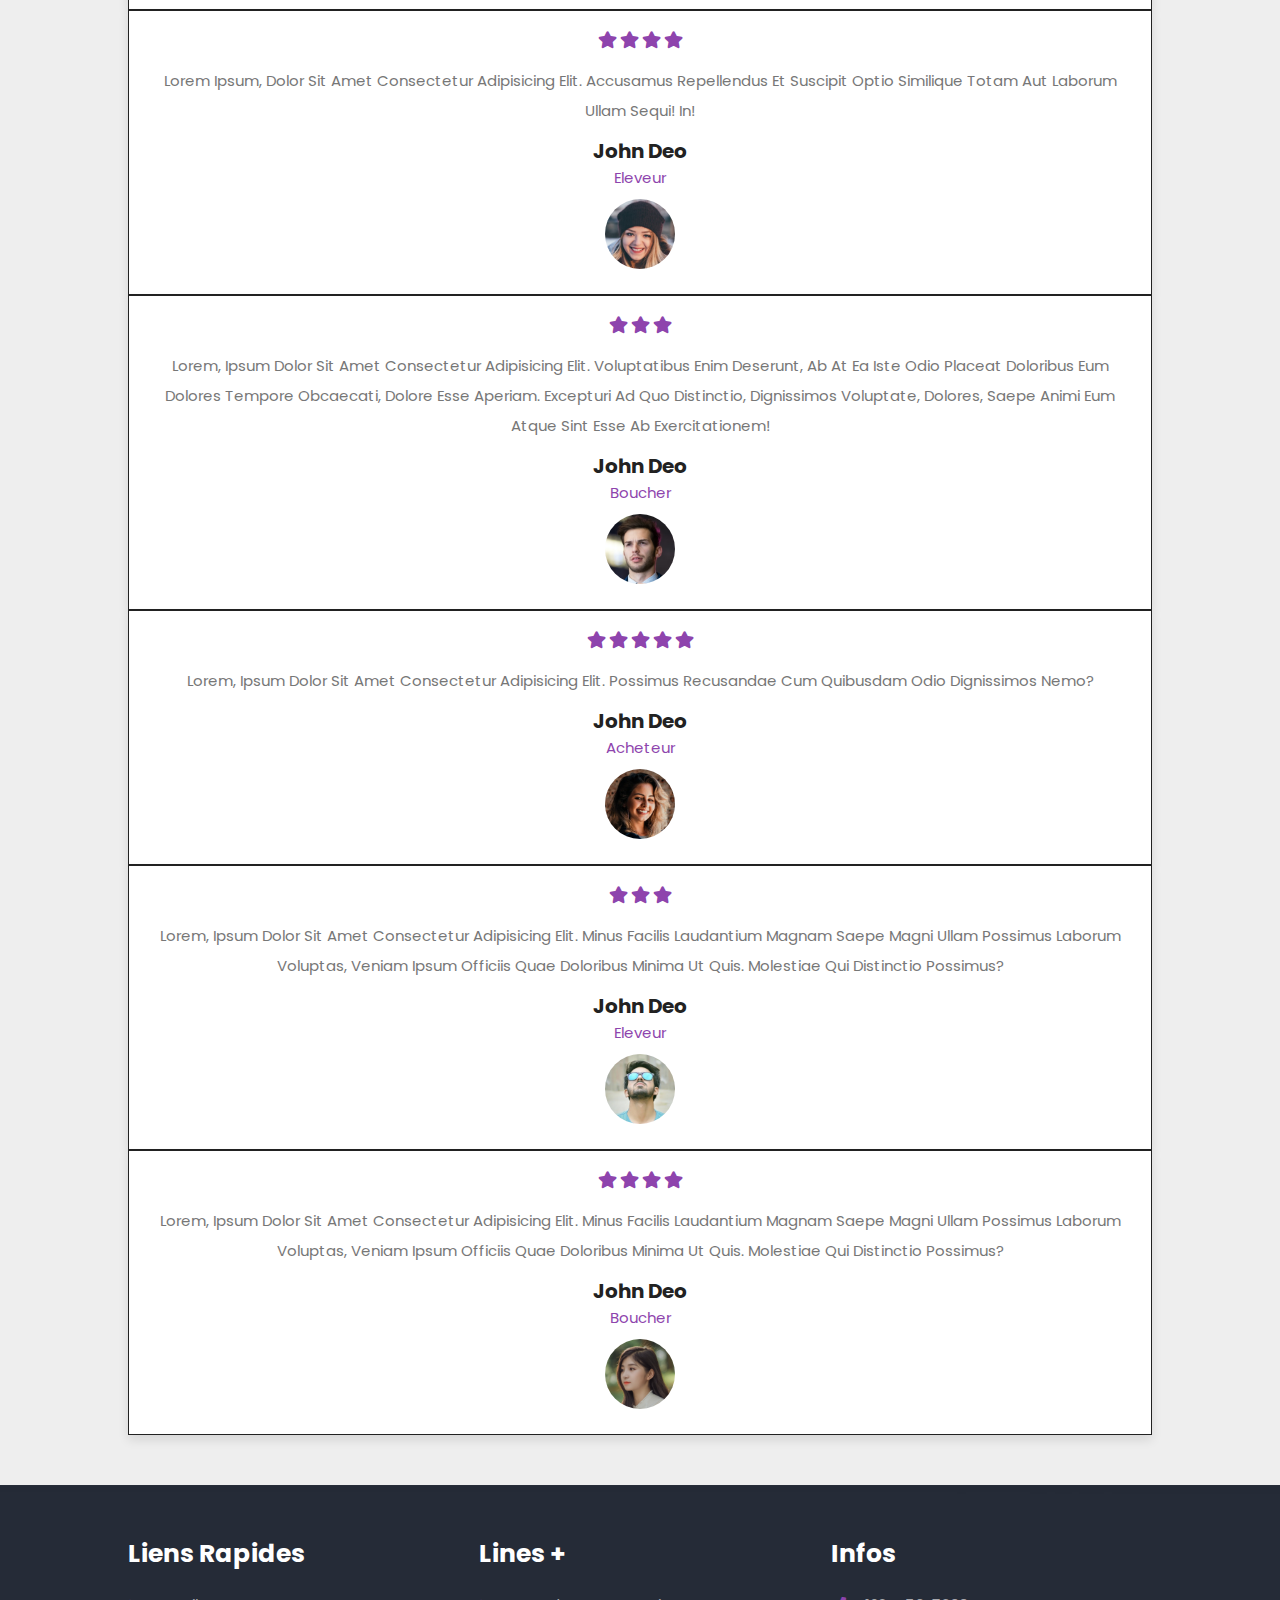
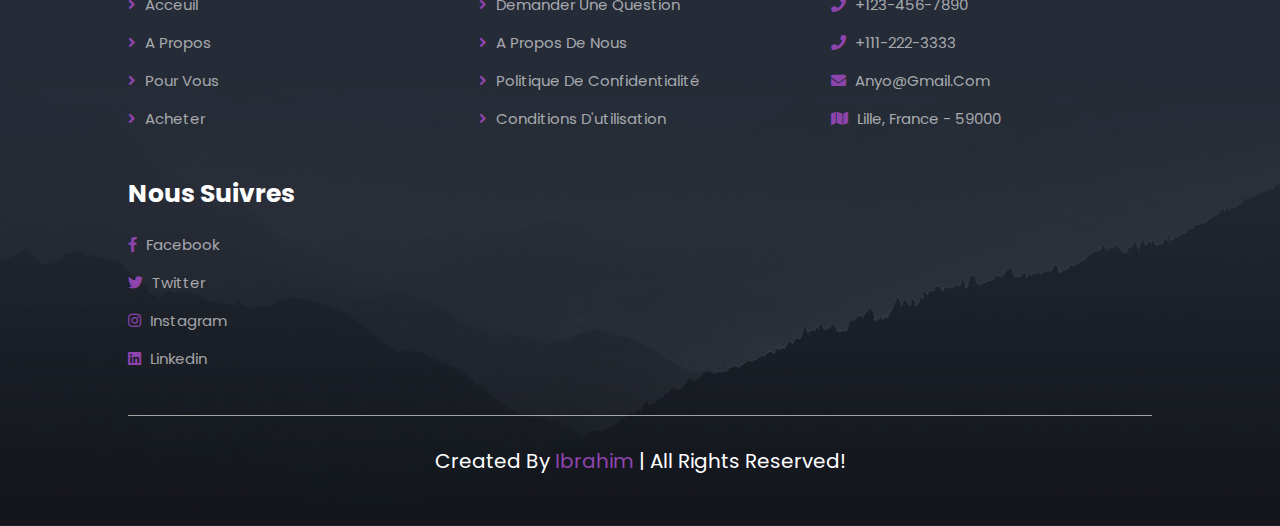
==== commit a5224e3b: "w3c checked with warrnings" ====
--- a/agneau/about.html
+++ b/agneau/about.html
@@ -4,7 +4,7 @@
    <meta charset="UTF-8">
    <meta http-equiv="X-UA-Compatible" content="IE=edge">
    <meta name="viewport" content="width=device-width, initial-scale=1.0">
-   <title>about</title>
+   <title>A propos</title>
 
    <!-- swiper css link  -->
    <link rel="stylesheet" href="https://unpkg.com/swiper@7/swiper-bundle.min.css" />
@@ -26,14 +26,12 @@
 
   
    <nav class="navbar">
-
-      <a href="/home.html">Acceuil</a>
+      <a href="/home.html">Accueil</a>
       <a href="about.html">A Propos</a>
       <a href="package.html">Pour Vous</a>
       <a href="book.html">Acheter</a>
-      <input type="color" id="colorpicker" value="#8e44ad" > 
-      <img src="/images/moon.png" name="theme2" id="icon">
-     
+       <input type="color" id="colorpicker" value="#8e44ad" > 
+      <img src="/images/moon.png" alt="moon icon" id="icon">
    </nav>
 
    <div id="menu-btn" class="fas fa-bars"></div>
